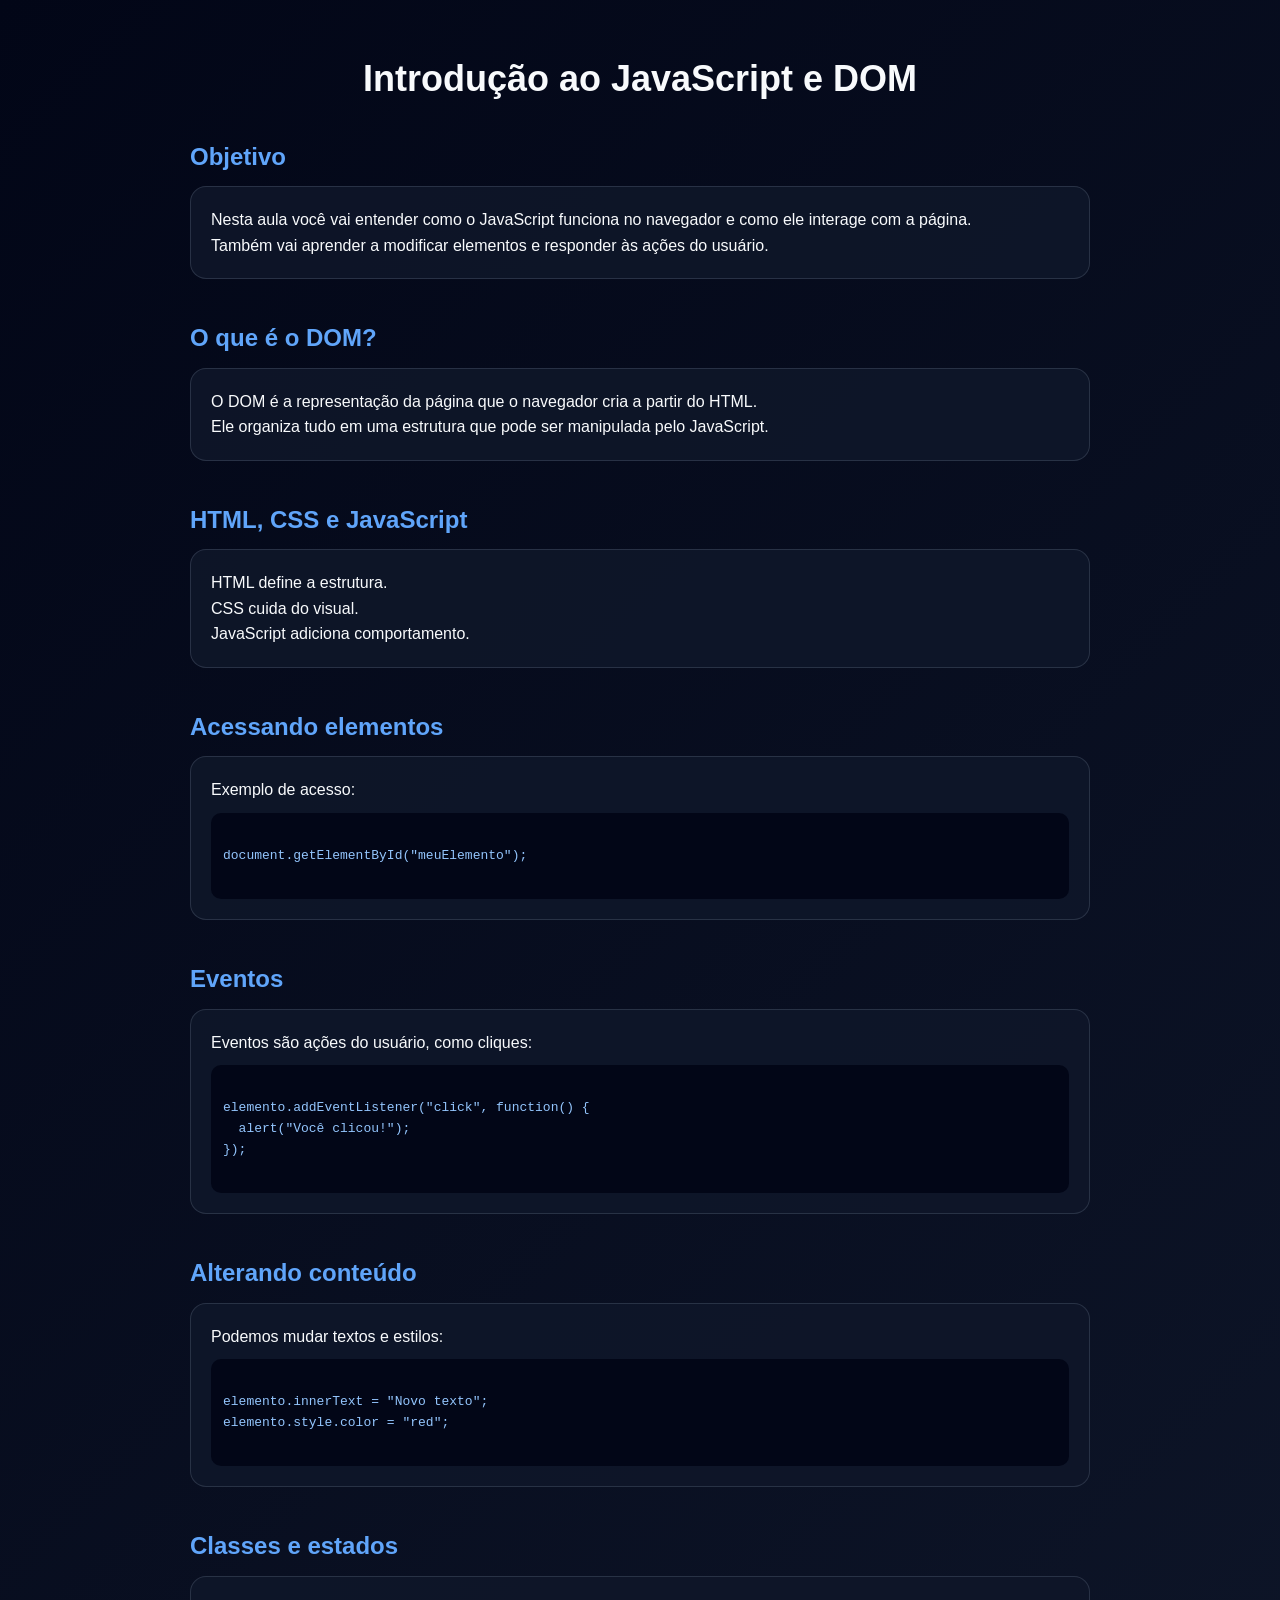
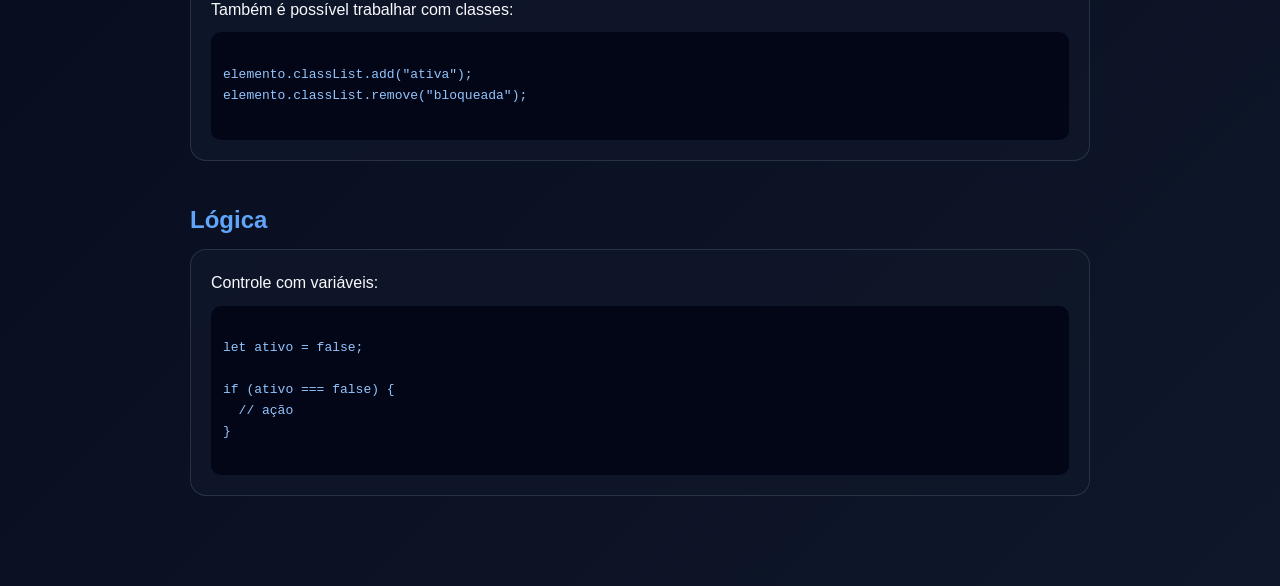
==== aula.html @ da70dc8e "add projeto" ====
<!DOCTYPE html>
<html lang="pt-BR">
<head>
  <meta charset="UTF-8">
  <meta name="viewport" content="width=device-width, initial-scale=1.0">
  <title>Aula - JavaScript e DOM</title>

  <!-- LINK DO CSS -->
  <link rel="stylesheet" href="css/aula.css">
</head>
<body>

  <main class="container">

    <h1>Introdução ao JavaScript e DOM</h1>

    <section>
      <h2> Objetivo</h2>
      <div class="card">
        <p>Nesta aula você vai entender como o JavaScript funciona no navegador e como ele interage com a página.</p>
        <p>Também vai aprender a modificar elementos e responder às ações do usuário.</p>
      </div>
    </section>

    <section>
      <h2> O que é o DOM?</h2>
      <div class="card">
        <p>O DOM é a representação da página que o navegador cria a partir do HTML.</p>
        <p>Ele organiza tudo em uma estrutura que pode ser manipulada pelo JavaScript.</p>
      </div>
    </section>

    <section>
      <h2> HTML, CSS e JavaScript</h2>
      <div class="card">
        <p>HTML define a estrutura.</p>
        <p>CSS cuida do visual.</p>
        <p>JavaScript adiciona comportamento.</p>
      </div>
    </section>

    <section>
      <h2> Acessando elementos</h2>
      <div class="card">
        <p>Exemplo de acesso:</p>

        <pre><code>
document.getElementById("meuElemento");
        </code></pre>
      </div>
    </section>

    <section>
      <h2> Eventos</h2>
      <div class="card">
        <p>Eventos são ações do usuário, como cliques:</p>

        <pre><code>
elemento.addEventListener("click", function() {
  alert("Você clicou!");
});
        </code></pre>
      </div>
    </section>

    <section>
      <h2> Alterando conteúdo</h2>
      <div class="card">
        <p>Podemos mudar textos e estilos:</p>

        <pre><code>
elemento.innerText = "Novo texto";
elemento.style.color = "red";
        </code></pre>
      </div>
    </section>

    <section>
      <h2> Classes e estados</h2>
      <div class="card">
        <p>Também é possível trabalhar com classes:</p>

        <pre><code>
elemento.classList.add("ativa");
elemento.classList.remove("bloqueada");
        </code></pre>
      </div>
    </section>

    <section>
      <h2> Lógica</h2>
      <div class="card">
        <p>Controle com variáveis:</p>

        <pre><code>
let ativo = false;

if (ativo === false) {
  // ação
}
        </code></pre>
      </div>
    </section>

  </main>

</body>
</html>
---- css/aula.css ----
/* Reset básico */
* {
  margin: 0;
  padding: 0;
  box-sizing: border-box;
}

/* Corpo */
body {
  font-family: Arial, Helvetica, sans-serif;
  background: linear-gradient(135deg, #020617, #0f172a);
  color: #f8fafc;
  line-height: 1.6;
}

/* Container */
.container {
  width: 90%;
  max-width: 900px;
  margin: 0 auto;
  padding: 50px 0;
}

/* Títulos */
h1 {
  font-size: 36px;
  margin-bottom: 30px;
  text-align: center;
}

h2 {
  color: #60a5fa;
  margin-bottom: 10px;
}

/* Seções */
section {
  margin-bottom: 40px;
}

/* Card */
.card {
  background: rgba(15, 23, 42, 0.9);
  padding: 20px;
  border-radius: 16px;
  border: 1px solid rgba(148, 163, 184, 0.2);
}

/* Código */
pre {
  margin-top: 10px;
}

code {
  display: block;
  background: #020617;
  padding: 12px;
  border-radius: 10px;
  color: #93c5fd;
  overflow-x: auto;
}
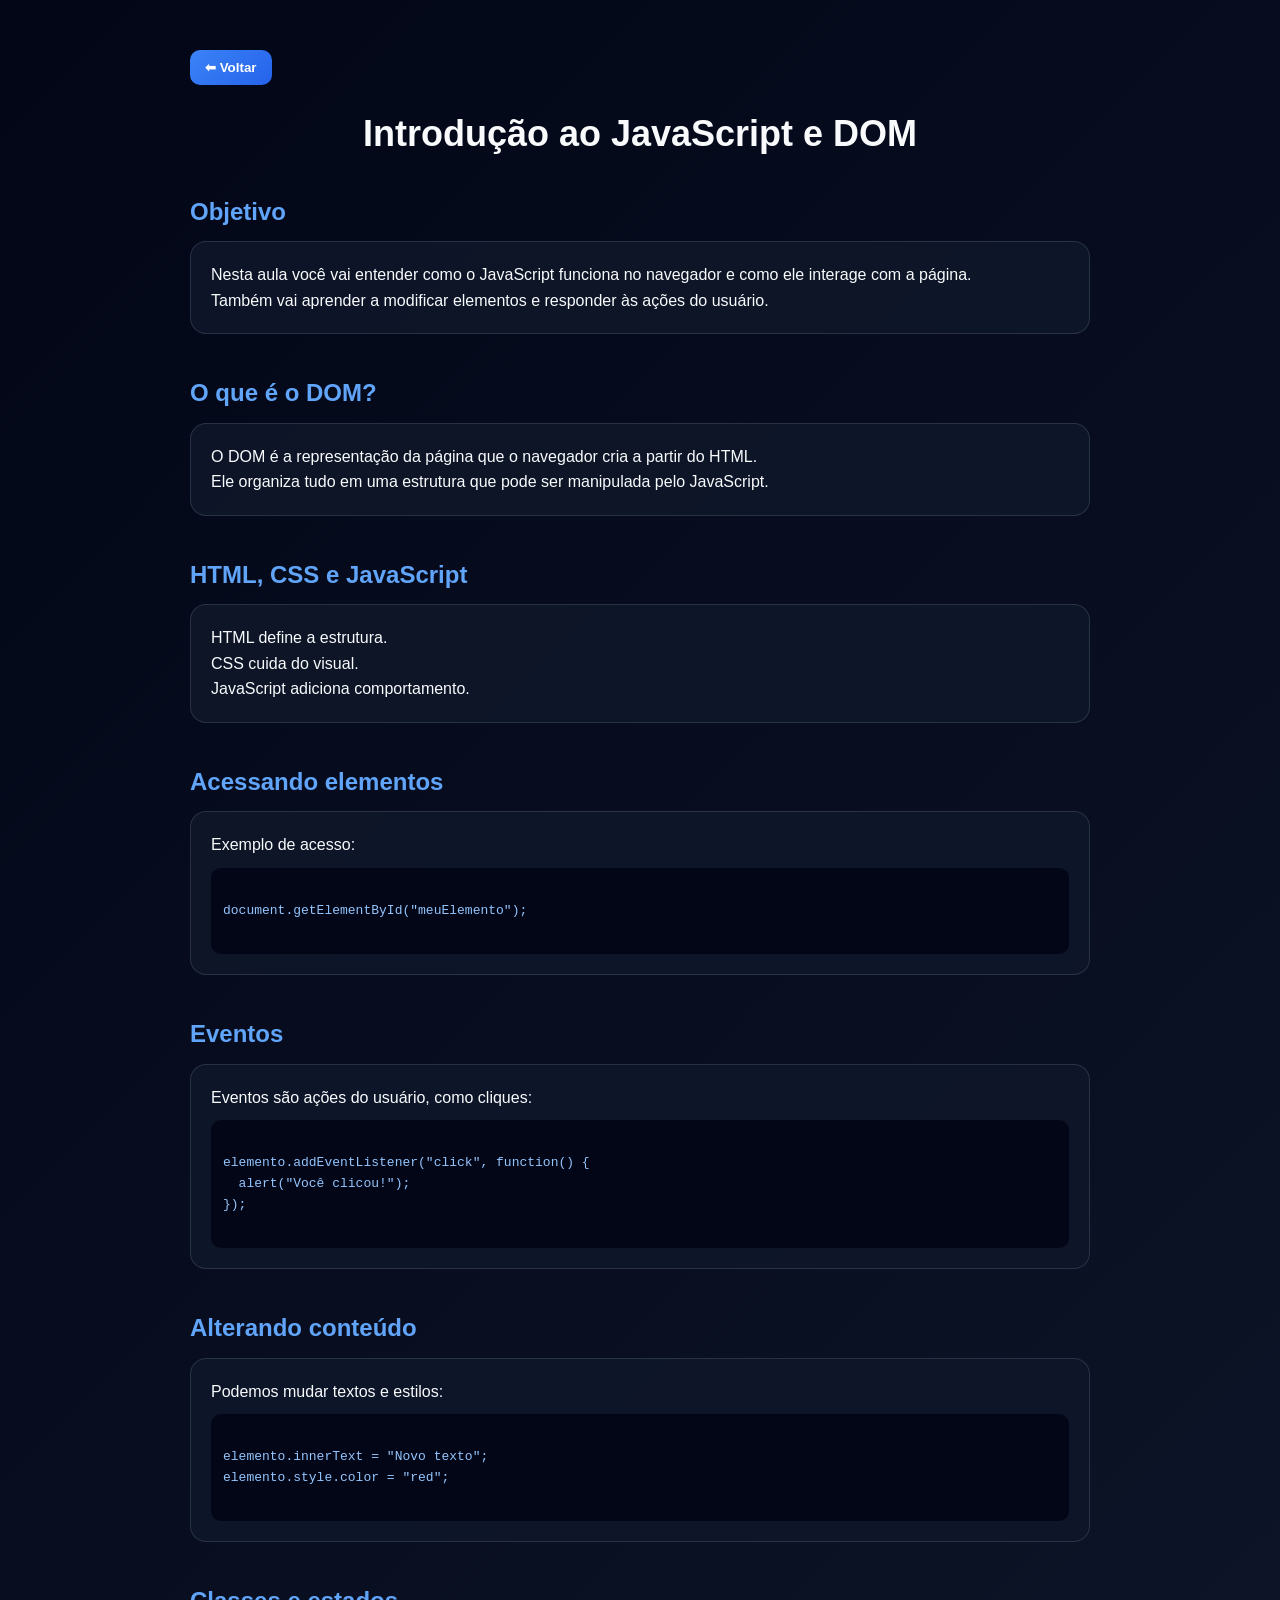
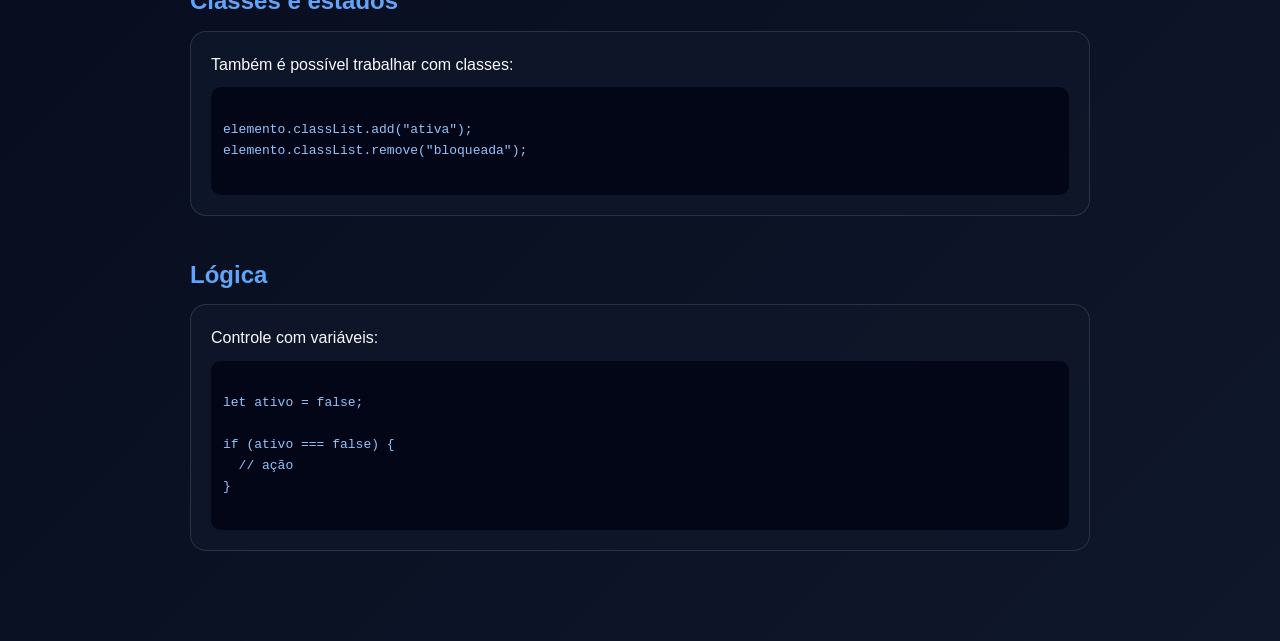
==== commit fed41818: "add projeto" ====
--- a/aula.html
+++ b/aula.html
@@ -5,12 +5,16 @@
   <meta name="viewport" content="width=device-width, initial-scale=1.0">
   <title>Aula - JavaScript e DOM</title>
 
-  <!-- LINK DO CSS -->
   <link rel="stylesheet" href="css/aula.css">
 </head>
 <body>
 
   <main class="container">
+
+    <!-- BOTÃO VOLTAR -->
+    <a href="index.html">
+      <button class="btn-voltar">⬅ Voltar</button>
+    </a>
 
     <h1>Introdução ao JavaScript e DOM</h1>
 
--- a/css/aula.css
+++ b/css/aula.css
@@ -58,4 +58,25 @@
   border-radius: 10px;
   color: #93c5fd;
   overflow-x: auto;
+}
+
+/* ========================= */
+/* BOTÃO VOLTAR (ADICIONADO) */
+/* ========================= */
+
+.btn-voltar {
+  margin-bottom: 20px;
+  padding: 10px 15px;
+  border: none;
+  border-radius: 10px;
+  background: linear-gradient(135deg, #3b82f6, #2563eb);
+  color: white;
+  font-weight: bold;
+  cursor: pointer;
+  transition: 0.3s;
+}
+
+.btn-voltar:hover {
+  transform: translateY(-2px);
+  box-shadow: 0 8px 20px rgba(59, 130, 246, 0.4);
 }
